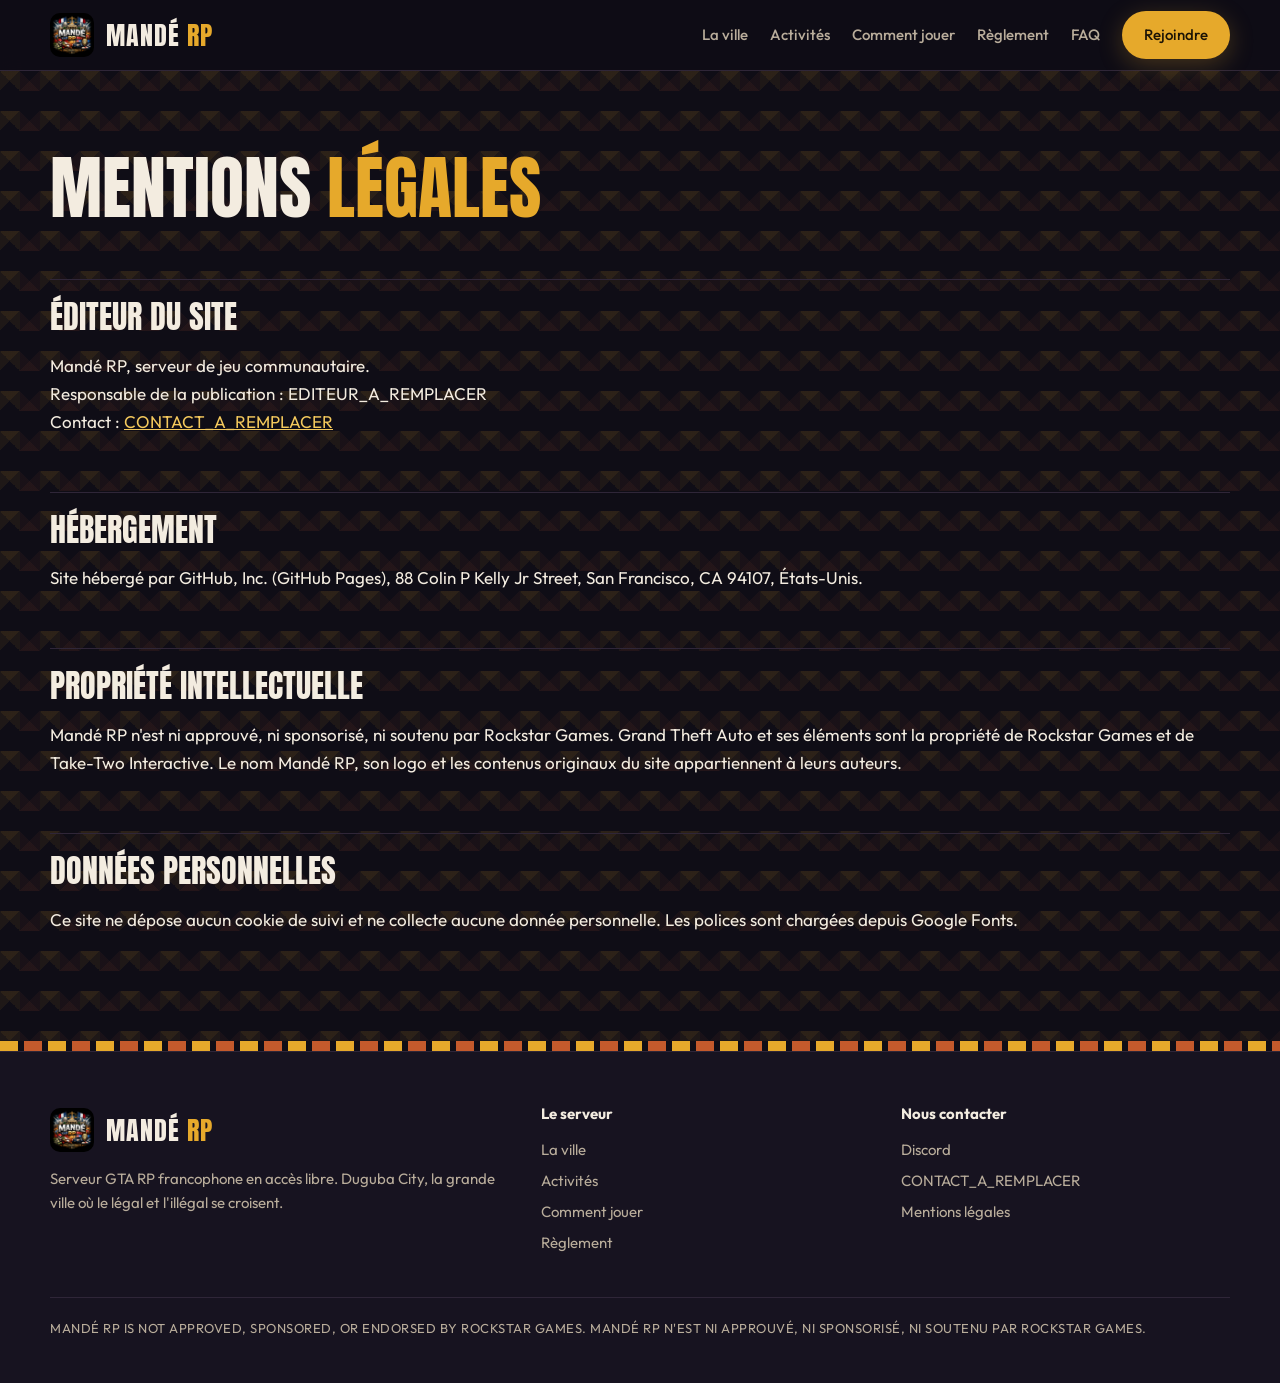
==== mentions-legales.html @ ae6f448a "Site vitrine Mandé RP : accueil, règlement, mentions légales Co-Authored-By: Claude Opus 5.5 <norepl" ====
<!doctype html>
<html lang="fr">
<head>
  <meta charset="utf-8">
  <meta name="viewport" content="width=device-width, initial-scale=1">
  <title>Mentions légales · Mandé RP</title>
  <meta name="description" content="Mandé RP : serveur GTA RP francophone en accès libre. Bienvenue à Duguba City, la grande ville où le légal et l'illégal se croisent.">
  <link rel="icon" href="img/favicon.png">
  <link rel="preconnect" href="https://fonts.googleapis.com">
  <link rel="preconnect" href="https://fonts.gstatic.com" crossorigin>
  <link href="https://fonts.googleapis.com/css2?family=Anton&family=Outfit:wght@400;500;600;700;800&display=swap" rel="stylesheet">
  <link rel="stylesheet" href="style.css">
</head>
<body>

<header class="barre">
  <div class="conteneur">
    <a class="marque" href="index.html"><img src="img/favicon.png" alt=""><span>MANDÉ <b>RP</b></span></a>
    <nav class="menu">
      <a href="index.html#ville">La ville</a>
      <a href="index.html#activites">Activités</a>
      <a href="index.html#jouer">Comment jouer</a>
      <a href="reglement.html">Règlement</a>
      <a href="index.html#faq">FAQ</a>
      <a class="bouton" href="https://discord.gg/9pKNt6bmJ">Rejoindre</a>
    </nav>
  </div>
</header>

<main class="page motif">
  <div class="conteneur regles">
    <h1>Mentions <em>légales</em></h1>
    <h2>Éditeur du site</h2>
    <p>Mandé RP, serveur de jeu communautaire.<br>Responsable de la publication : EDITEUR_A_REMPLACER<br>Contact : <a href="mailto:CONTACT_A_REMPLACER">CONTACT_A_REMPLACER</a></p>
    <h2>Hébergement</h2>
    <p>Site hébergé par GitHub, Inc. (GitHub Pages), 88 Colin P Kelly Jr Street, San Francisco, CA 94107, États-Unis.</p>
    <h2>Propriété intellectuelle</h2>
    <p>Mandé RP n'est ni approuvé, ni sponsorisé, ni soutenu par Rockstar Games. Grand Theft Auto et ses éléments sont la propriété de Rockstar Games et de Take-Two Interactive. Le nom Mandé RP, son logo et les contenus originaux du site appartiennent à leurs auteurs.</p>
    <h2>Données personnelles</h2>
    <p>Ce site ne dépose aucun cookie de suivi et ne collecte aucune donnée personnelle. Les polices sont chargées depuis Google Fonts.</p>
  </div>
</main>
<div class="frise"></div>
<footer>
  <div class="conteneur">
    <div class="colonnes">
      <div>
        <a class="marque" href="index.html"><img src="img/favicon.png" alt=""><span>MANDÉ <b>RP</b></span></a>
        <p>Serveur GTA RP francophone en accès libre. Duguba City, la grande ville où le légal et l'illégal se croisent.</p>
      </div>
      <div>
        <h4>Le serveur</h4>
        <a href="index.html#ville">La ville</a>
        <a href="index.html#activites">Activités</a>
        <a href="index.html#jouer">Comment jouer</a>
        <a href="reglement.html">Règlement</a>
      </div>
      <div>
        <h4>Nous contacter</h4>
        <a href="https://discord.gg/9pKNt6bmJ">Discord</a>
        <a href="mailto:CONTACT_A_REMPLACER">CONTACT_A_REMPLACER</a>
        <a href="mentions-legales.html">Mentions légales</a>
      </div>
    </div>
    <p class="mention">Mandé RP is not approved, sponsored, or endorsed by Rockstar Games. Mandé RP n'est ni approuvé, ni sponsorisé, ni soutenu par Rockstar Games.</p>
  </div>
</footer>

</body>
</html>
---- style.css ----
/* Mandé RP : nuit indigo, or du logo, terre de latérite, motif géométrique inspiré du bogolan. */
:root {
  --nuit: #0f0d16;
  --nuit-2: #171320;
  --carte: #1e1828;
  --ligne: #2f2638;
  --texte: #f3ece0;
  --doux: #b9ad9b;
  --or: #e6a92b;
  --or-clair: #f4c95d;
  --terre: #c45a2c;
  --vert: #3f8f5b;
  --rouge: #b8362f;
  --titre: "Anton", "Impact", sans-serif;
  --corps: "Outfit", "Segoe UI", system-ui, sans-serif;
  --rayon: 14px;
  --large: 1180px;
}

* { box-sizing: border-box; }
html { scroll-behavior: smooth; }
body {
  margin: 0;
  background: var(--nuit);
  color: var(--texte);
  font: 17px/1.65 var(--corps);
}
img { max-width: 100%; display: block; }
a { color: var(--or-clair); }

/* Motif bogolan : losanges et traits, en filigrane */
.motif {
  background-image:
    linear-gradient(135deg, rgba(230, 169, 43, .07) 25%, transparent 25%),
    linear-gradient(225deg, rgba(230, 169, 43, .07) 25%, transparent 25%),
    linear-gradient(45deg, rgba(196, 90, 44, .06) 25%, transparent 25%),
    linear-gradient(315deg, rgba(196, 90, 44, .06) 25%, transparent 25%);
  background-size: 40px 40px;
  background-position: 0 0, 20px 0, 20px -20px, 0 20px;
}
.frise {
  height: 10px;
  background: repeating-linear-gradient(90deg, var(--or) 0 18px, var(--nuit) 18px 24px, var(--terre) 24px 42px, var(--nuit) 42px 48px);
}

.conteneur { width: min(var(--large), 100% - 40px); margin: 0 auto; }

/* En-tête */
header.barre {
  position: sticky; top: 0; z-index: 10;
  background: rgba(15, 13, 22, .88);
  backdrop-filter: blur(10px);
  border-bottom: 1px solid var(--ligne);
}
.barre .conteneur { display: flex; align-items: center; gap: 24px; height: 70px; }
.marque { display: flex; align-items: center; gap: 12px; text-decoration: none; color: var(--texte); }
.marque img { width: 44px; height: 44px; border-radius: 10px; }
.marque span { font: 26px var(--titre); letter-spacing: 1px; }
.marque b { color: var(--or); font-weight: normal; }
nav.menu { margin-left: auto; display: flex; gap: 22px; align-items: center; }
nav.menu a { color: var(--doux); text-decoration: none; font-weight: 500; font-size: 15px; }
nav.menu a:hover { color: var(--texte); }
.bouton {
  display: inline-block; padding: 12px 22px; border-radius: 999px;
  background: var(--or); color: #1b1305 !important; font-weight: 700; text-decoration: none;
  box-shadow: 0 6px 24px rgba(230, 169, 43, .25);
}
.bouton:hover { background: var(--or-clair); }
.bouton.second { background: transparent; color: var(--texte) !important; border: 1px solid var(--ligne); box-shadow: none; }
.bouton.second:hover { border-color: var(--or); }

/* Accroche */
.accroche { position: relative; overflow: hidden; padding: 110px 0 90px; }
.accroche::before {
  content: ""; position: absolute; inset: 0;
  background: radial-gradient(circle at 80% 20%, rgba(230, 169, 43, .22), transparent 45%),
              radial-gradient(circle at 10% 90%, rgba(196, 90, 44, .25), transparent 40%);
}
.accroche .conteneur { position: relative; display: grid; grid-template-columns: 1.2fr .8fr; gap: 40px; align-items: center; }
.etiquette {
  display: inline-block; padding: 6px 14px; border-radius: 999px;
  border: 1px solid var(--or); color: var(--or-clair); font-size: 13px; letter-spacing: 1.5px; text-transform: uppercase;
}
h1 { font: clamp(48px, 7vw, 92px)/1 var(--titre); margin: 22px 0; text-transform: uppercase; }
h1 em { font-style: normal; color: var(--or); }
.accroche p.grand { font-size: 20px; color: var(--doux); max-width: 620px; }
.actions { display: flex; gap: 14px; flex-wrap: wrap; margin-top: 30px; }
.adresse { margin-top: 18px; font-size: 14px; color: var(--doux); }
.adresse code { color: var(--or-clair); background: var(--carte); padding: 3px 8px; border-radius: 6px; }
.logo-geant { width: 100%; max-width: 380px; margin-left: auto; border-radius: 28px; border: 2px solid rgba(230, 169, 43, .55); box-shadow: 0 20px 70px rgba(230, 169, 43, .25); transform: rotate(2deg); }

/* Sections */
section { padding: 90px 0; }
.numero { color: var(--or); font-size: 14px; letter-spacing: 2px; text-transform: uppercase; }
h2 { font: clamp(34px, 4.5vw, 54px)/1.05 var(--titre); text-transform: uppercase; margin: 10px 0 18px; }
h2 em { font-style: normal; color: var(--or); }
.intro { color: var(--doux); max-width: 700px; font-size: 18px; }

.grille { display: grid; gap: 22px; margin-top: 40px; }
.g3 { grid-template-columns: repeat(3, 1fr); }
.g2 { grid-template-columns: repeat(2, 1fr); }
.carte {
  background: var(--carte); border: 1px solid var(--ligne); border-radius: var(--rayon);
  padding: 26px; transition: transform .2s, border-color .2s;
}
.carte:hover { transform: translateY(-3px); border-color: rgba(230, 169, 43, .5); }
.carte h3 { margin: 0 0 8px; font-size: 21px; }
.carte p { margin: 0; color: var(--doux); }
.puce { width: 42px; height: 42px; border-radius: 10px; display: grid; place-items: center; margin-bottom: 14px; font-weight: 800; color: #1b1305; background: var(--or); }

/* Lieux avec image */
.lieu { overflow: hidden; padding: 0; }
.lieu .visuel { aspect-ratio: 16 / 9; background: linear-gradient(135deg, #2a1f30, #3a2418); position: relative; }
.lieu .visuel img { width: 100%; height: 100%; object-fit: cover; }
.lieu .visuel .a-venir {
  position: absolute; inset: 0; display: grid; place-items: center; color: var(--doux); font-size: 14px;
  letter-spacing: 1px; text-transform: uppercase;
}
.lieu .texte { padding: 22px 24px 26px; }

/* Légal / illégal */
.deux-faces { display: grid; grid-template-columns: 1fr 1fr; gap: 0; border-radius: var(--rayon); overflow: hidden; margin-top: 40px; border: 1px solid var(--ligne); }
.face { padding: 36px; }
.face.legal { background: linear-gradient(160deg, #1f2a1f, var(--carte)); }
.face.illegal { background: linear-gradient(200deg, #2c1616, var(--carte)); }
.face h3 { font: 30px var(--titre); text-transform: uppercase; margin: 0 0 16px; }
.face.legal h3 { color: #7ccf98; }
.face.illegal h3 { color: #f07a6e; }
.face ul { margin: 0; padding-left: 20px; color: var(--doux); }
.face li { margin: 8px 0; }
.face li b { color: var(--texte); }

/* Citation */
.citation { text-align: center; padding: 80px 0; }
.citation blockquote { font: clamp(26px, 3.5vw, 40px)/1.25 var(--titre); text-transform: uppercase; max-width: 900px; margin: 0 auto; }
.citation blockquote em { font-style: normal; color: var(--or); }

/* Étapes */
.etapes { counter-reset: etape; }
.etape { position: relative; padding-left: 70px; }
.etape::before {
  counter-increment: etape; content: counter(etape);
  position: absolute; left: 26px; top: 24px; font: 34px var(--titre); color: var(--or);
}

/* FAQ */
details { background: var(--carte); border: 1px solid var(--ligne); border-radius: var(--rayon); padding: 18px 22px; margin-bottom: 12px; }
summary { cursor: pointer; font-weight: 600; font-size: 18px; }
details p { color: var(--doux); margin: 12px 0 0; }

/* Règlement */
.page { padding: 60px 0 90px; }
.page h1 { font-size: clamp(40px, 6vw, 70px); }
.sommaire { background: var(--carte); border: 1px solid var(--ligne); border-radius: var(--rayon); padding: 22px 26px; margin: 30px 0 40px; }
.sommaire ol { columns: 2; margin: 0; padding-left: 22px; }
.sommaire a { color: var(--texte); text-decoration: none; }
.sommaire a:hover { color: var(--or-clair); }
.regles h2 { font-size: 32px; margin-top: 56px; padding-top: 20px; border-top: 1px solid var(--ligne); }
.regles ul { padding-left: 22px; }
.regles li { margin: 6px 0; }
.regles strong { color: var(--or-clair); }

/* Pied de page */
footer { background: var(--nuit-2); border-top: 1px solid var(--ligne); padding: 50px 0 30px; color: var(--doux); font-size: 15px; }
footer .colonnes { display: grid; grid-template-columns: 1.4fr 1fr 1fr; gap: 30px; }
footer h4 { color: var(--texte); margin: 0 0 12px; }
footer a { color: var(--doux); text-decoration: none; display: block; margin: 6px 0; }
footer a:hover { color: var(--or-clair); }
.mention { margin-top: 36px; padding-top: 20px; border-top: 1px solid var(--ligne); font-size: 13px; text-transform: uppercase; letter-spacing: .5px; }

@media (max-width: 860px) {
  nav.menu a:not(.bouton) { display: none; }
  .accroche .conteneur, .g3, .g2, .deux-faces, footer .colonnes { grid-template-columns: 1fr; }
  .logo-geant { max-width: 240px; margin: 0 auto; }
  .sommaire ol { columns: 1; }
  section { padding: 64px 0; }
}
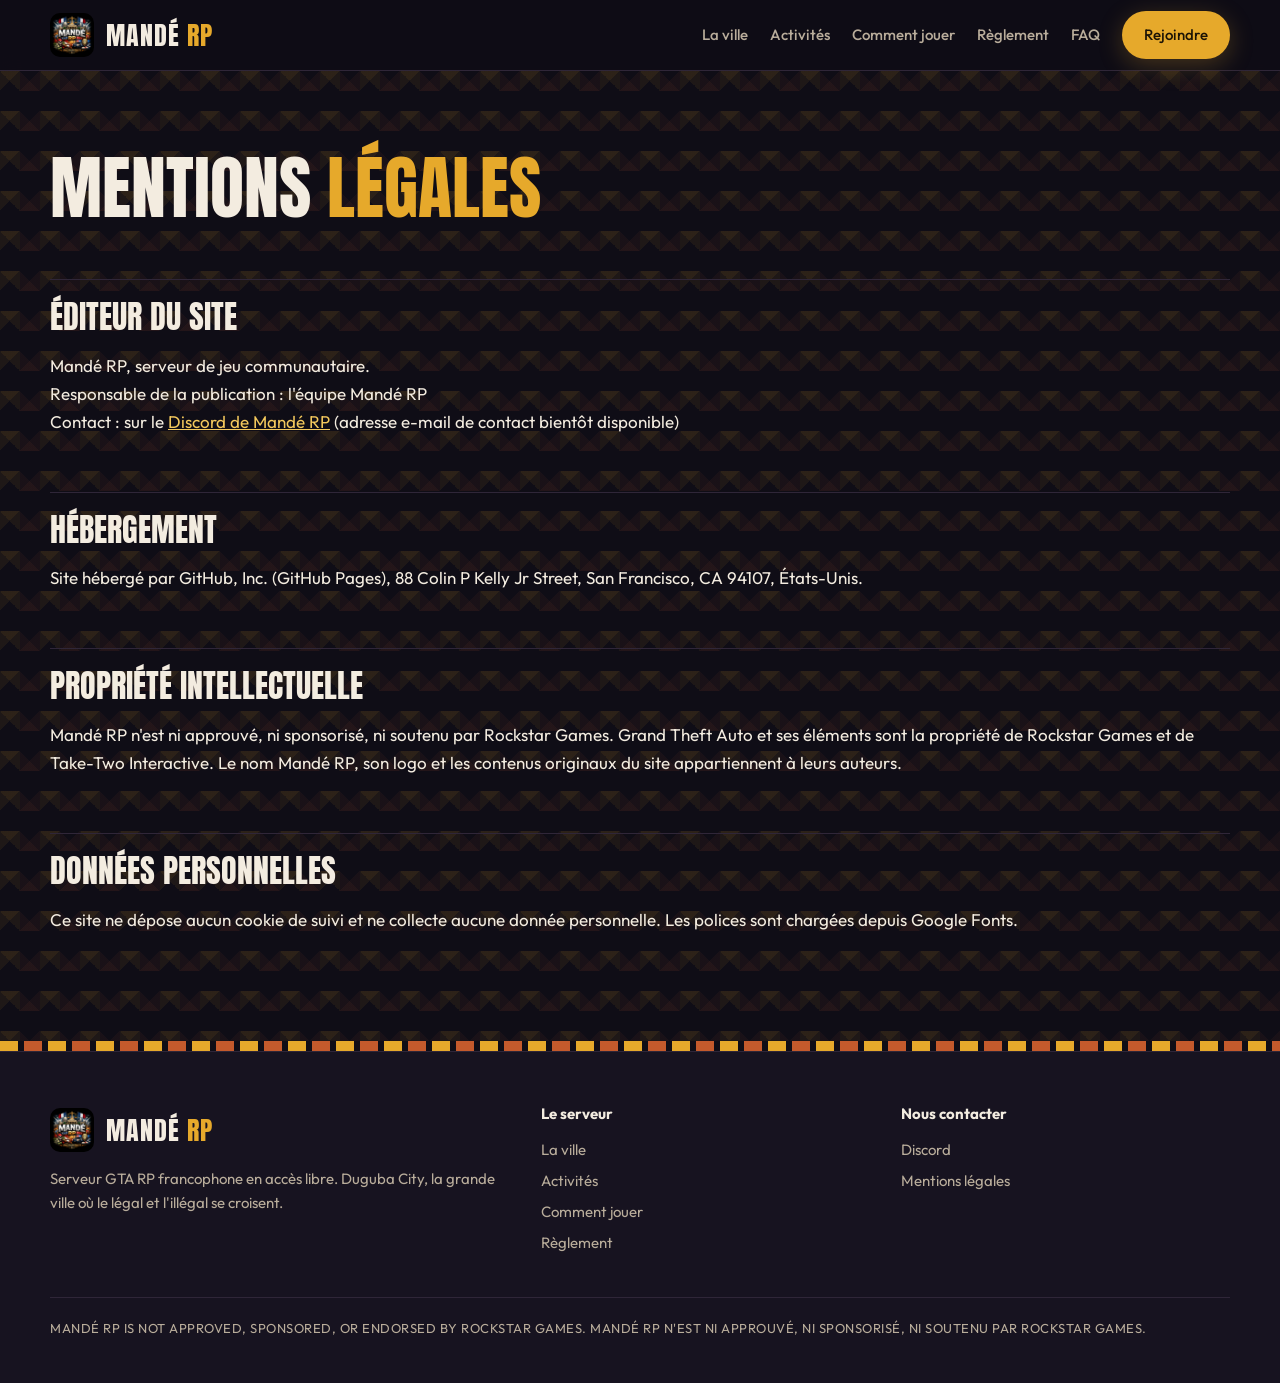
==== commit 0145f130: "Responsable de la publication : l'équipe Mandé RP ; contact via Discord en attendant l'e-mail Co-Aut" ====
--- a/mentions-legales.html
+++ b/mentions-legales.html
@@ -31,7 +31,7 @@
   <div class="conteneur regles">
     <h1>Mentions <em>légales</em></h1>
     <h2>Éditeur du site</h2>
-    <p>Mandé RP, serveur de jeu communautaire.<br>Responsable de la publication : EDITEUR_A_REMPLACER<br>Contact : <a href="mailto:CONTACT_A_REMPLACER">CONTACT_A_REMPLACER</a></p>
+    <p>Mandé RP, serveur de jeu communautaire.<br>Responsable de la publication : l'équipe Mandé RP<br>Contact : sur le <a href="https://discord.gg/9pKNt6bmJ">Discord de Mandé RP</a> (adresse e-mail de contact bientôt disponible)</p>
     <h2>Hébergement</h2>
     <p>Site hébergé par GitHub, Inc. (GitHub Pages), 88 Colin P Kelly Jr Street, San Francisco, CA 94107, États-Unis.</p>
     <h2>Propriété intellectuelle</h2>
@@ -58,7 +58,6 @@
       <div>
         <h4>Nous contacter</h4>
         <a href="https://discord.gg/9pKNt6bmJ">Discord</a>
-        <a href="mailto:CONTACT_A_REMPLACER">CONTACT_A_REMPLACER</a>
         <a href="mentions-legales.html">Mentions légales</a>
       </div>
     </div>
--- a/style.css
+++ b/style.css
@@ -89,6 +89,17 @@
 .adresse code { color: var(--or-clair); background: var(--carte); padding: 3px 8px; border-radius: 6px; }
 .logo-geant { width: 100%; max-width: 380px; margin-left: auto; border-radius: 28px; border: 2px solid rgba(230, 169, 43, .55); box-shadow: 0 20px 70px rgba(230, 169, 43, .25); transform: rotate(2deg); }
 
+/* Accroche avec la vue de la ville en fond */
+.accroche-photo {
+  background: linear-gradient(90deg, rgba(15, 13, 22, .96) 0%, rgba(15, 13, 22, .82) 45%, rgba(15, 13, 22, .45) 100%),
+              linear-gradient(0deg, var(--nuit) 0%, transparent 35%),
+              url("img/ville.jpg") center / cover no-repeat;
+}
+
+/* Galerie pleine largeur */
+.galerie { display: grid; grid-template-columns: repeat(4, 1fr); gap: 4px; }
+.galerie img { width: 100%; aspect-ratio: 4 / 3; object-fit: cover; filter: saturate(1.1); }
+
 /* Sections */
 section { padding: 90px 0; }
 .numero { color: var(--or); font-size: 14px; letter-spacing: 2px; text-transform: uppercase; }
@@ -170,6 +181,7 @@
 
 @media (max-width: 860px) {
   nav.menu a:not(.bouton) { display: none; }
+  .galerie { grid-template-columns: repeat(2, 1fr); }
   .accroche .conteneur, .g3, .g2, .deux-faces, footer .colonnes { grid-template-columns: 1fr; }
   .logo-geant { max-width: 240px; margin: 0 auto; }
   .sommaire ol { columns: 1; }
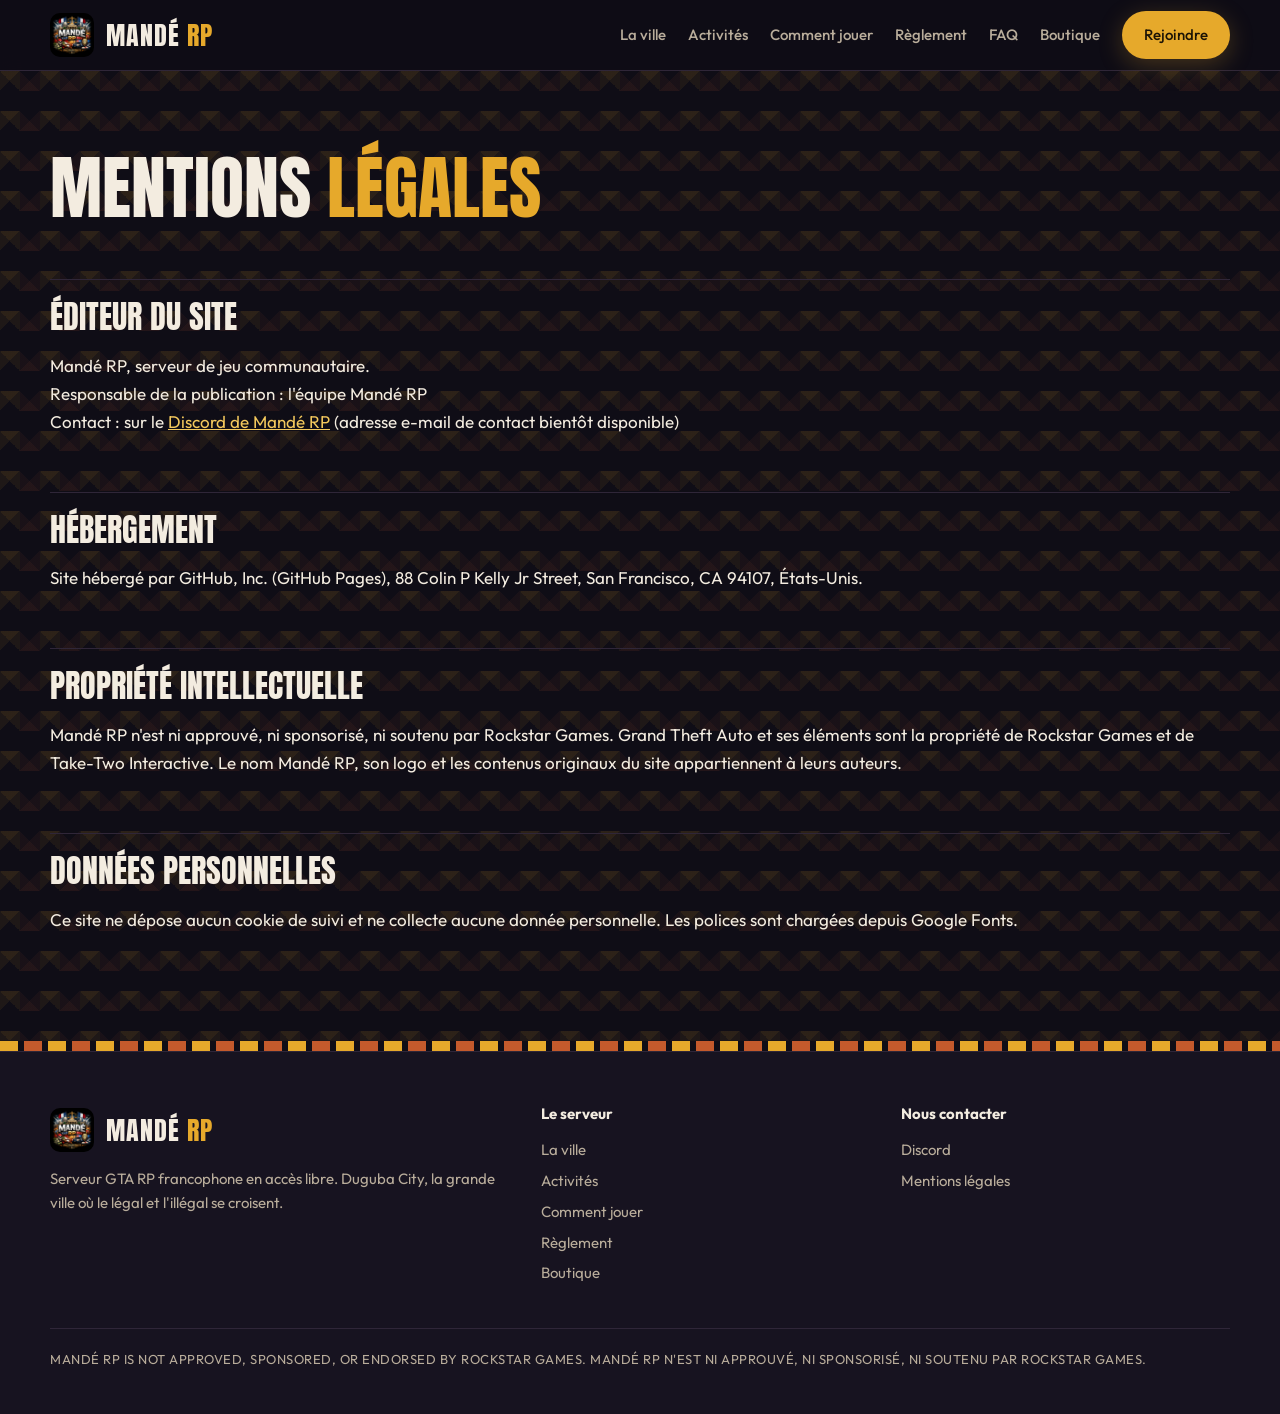
==== commit 897e761e: "Lien vers la boutique (mande-rp.tebex.io) : menu, pied de page, FAQ Co-Authored-By: Claude Opus 5.5 " ====
--- a/mentions-legales.html
+++ b/mentions-legales.html
@@ -22,6 +22,7 @@
       <a href="index.html#jouer">Comment jouer</a>
       <a href="reglement.html">Règlement</a>
       <a href="index.html#faq">FAQ</a>
+      <a href="https://mande-rp.tebex.io">Boutique</a>
       <a class="bouton" href="https://discord.gg/9pKNt6bmJ">Rejoindre</a>
     </nav>
   </div>
@@ -54,6 +55,7 @@
         <a href="index.html#activites">Activités</a>
         <a href="index.html#jouer">Comment jouer</a>
         <a href="reglement.html">Règlement</a>
+        <a href="https://mande-rp.tebex.io">Boutique</a>
       </div>
       <div>
         <h4>Nous contacter</h4>
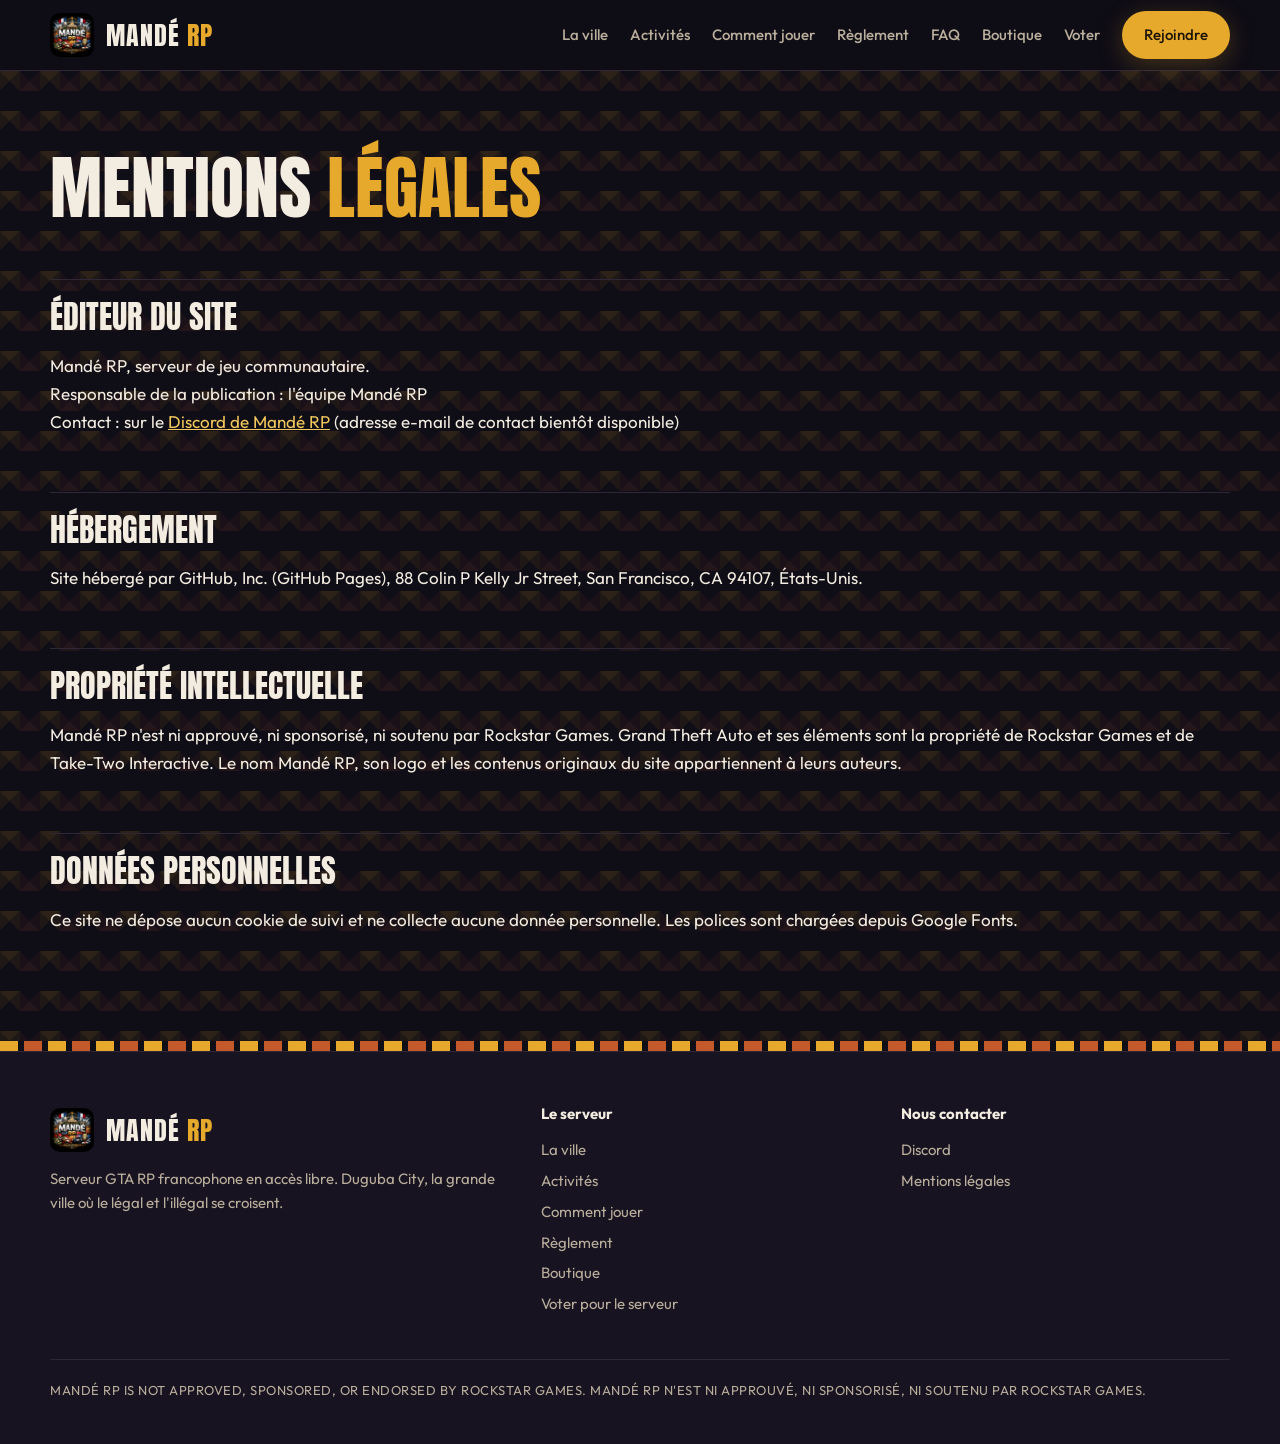
==== commit 5d304079: "Lien de vote Top-Serveurs dans le menu et le pied de page Co-Authored-By: Claude Opus 5.5 <noreply@a" ====
--- a/mentions-legales.html
+++ b/mentions-legales.html
@@ -23,6 +23,7 @@
       <a href="reglement.html">Règlement</a>
       <a href="index.html#faq">FAQ</a>
       <a href="https://mande-rp.tebex.io">Boutique</a>
+      <a href="https://top-serveurs.net/gta/vote/mande-rp">Voter</a>
       <a class="bouton" href="https://discord.gg/9pKNt6bmJ">Rejoindre</a>
     </nav>
   </div>
@@ -56,6 +57,7 @@
         <a href="index.html#jouer">Comment jouer</a>
         <a href="reglement.html">Règlement</a>
         <a href="https://mande-rp.tebex.io">Boutique</a>
+        <a href="https://top-serveurs.net/gta/vote/mande-rp">Voter pour le serveur</a>
       </div>
       <div>
         <h4>Nous contacter</h4>
